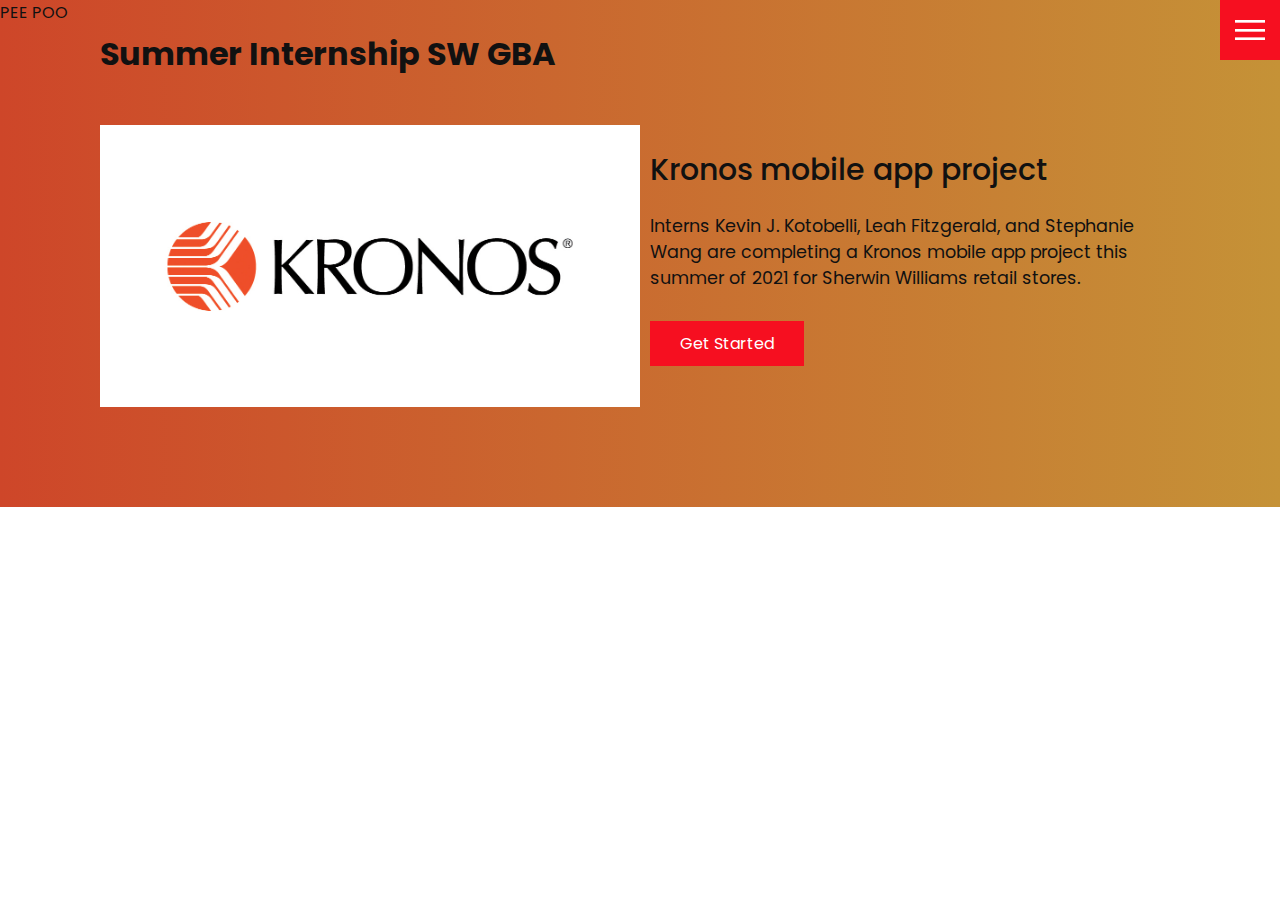
==== new site/index.html @ 08f7db60 "Update index.html" ====
<!DOCTYPE html>
<html lang="en">
  <head>
    <meta charset="UTF-8" />
    <meta http-equiv="X-UA-Compatible" content="IE=edge" />
    <meta name="viewport" content="width=device-width, initial-scale=1.0" />
    <link rel="stylesheet" href="css/style.css" />
	<div class="demo">PEE POO
    <title>Summer Internship</title>
  </head>
  <body>
    <header>
      <div class="logo">Summer Internship SW GBA</div>
      <div class="toggle"></div>
      <div class="navigation">
        <ul>
          <li><a href="index.html">Home</a></li>
          <li><a href="services.html">Services</a></li>
          <li><a href="work.html">Work</a></li>
          <li><a href="contact.html">Contact</a></li>
        </ul>
        <div class="social-bar">
          <ul>
            <li>
              <a href="https://facebook.com">
                <img src="images/facebook.png" target="_blank" alt="" />
              </a>
            </li>
            <li>
              <a href="https://twitter.com">
                <img src="images/twitter.png" target="_blank" alt="" />
              </a>
            </li>
            <li>
              <a href="https://instagram.com">
                <img src="images/instagram.png" target="_blank" alt="" />
              </a>
            </li>
          </ul>
          <a href="mailto:you@email.com" class="email-icon">
            <img src="images/email.png" alt="" />
          </a>
        </div>
      </div>
    </header>

    <section class="home">
	
      <img src="images/kronos.jpg" class="kronos" alt="" />
      <div class="home-content">
        <h1>
          Kronos mobile app project
        </h1>
        <p>
          Interns Kevin J. Kotobelli, Leah Fitzgerald, and Stephanie Wang are completing a Kronos mobile app project this summer of 2021 for Sherwin Williams retail stores. 
        </p>
        <a href="work.html" class="btn">Get Started</a>
      </div>

</div>
</div>

    </section>

    <script src="js/script.js"></script>
  </body>
</html>
---- new site/css/style.css ----
@import url('https://fonts.googleapis.com/css?family=Poppins:200,300,400,500,600,700,800,900&display=swap');

:root {
  --primary-color: #f60f20;
  --secondary-color: #1b206e;
}




/* BASE STYLES */


* {
  box-sizing: border-box;
  margin: 0;
  padding: 0;
}

/* Clearfix (clear floats) */
.row::after {
  content: "";
  clear: both;
  display: table;
  float: inherit;
  width:  100px;
  object-fit: cover;
}

.column {
  float: left;
  width: 10%;
  padding: 5px;
}

html,
body {
  font-family: 'Poppins', sans-serif;
  color: #111;
}

h1 {
  font-size: 30px;
  font-weight: 500;
}

p {
  margin: 20px 0 10px;
  font-size: 1.1rem;
}

section {
  display: flex;
  flex-direction: column;
  align-items: center;
  padding: 100px;
}

section.home {
  flex-direction: row;
  margin-top: 0;
}

.demo {
	background: #CE4629;
	background: -moz-linear-gradient(left, #CE4629 0%, #C59237 100%);
	background: -webkit-linear-gradient(left, #CE4629 0%, #C59237 100%);
	background: linear-gradient(to right, #CE4629 0%, #C59237 100%);
}

/* BUTTON */
.btn {
  cursor: pointer;
  display: inline-block;
  background: var(--primary-color);
  color: #fff;
  text-decoration: none;
  padding: 10px 30px;
  margin: 20px 0;
  border: 0;
}

.btn:hover {
  transform: scale(0.98);
}

.logo {
  position: absolute;
  top: 30px;
  left: 100px;
  font-size: 2rem;
  font-weight: 700;
  z-index: 20;
}

/* TOGGLE */
.toggle {
  position: fixed;
  top: 0;
  right: 0;
  width: 60px;
  height: 60px;
  background: var(--primary-color) url(../images/menu.png);
  background-size: 30px;
  background-position: center;
  background-repeat: no-repeat;
  z-index: 20;
  cursor: pointer;
}

.toggle.active {
  background: var(--primary-color) url(../images/close.png);
  background-size: 25px;
  background-position: center;
  background-repeat: no-repeat;
}

/* NAVIGATION */
.navigation {
  position: fixed;
  top: 0;
  left: 100%;
  width: 100%;
  height: 100%;
  background-color: #fff;
  z-index: 15;
  display: flex;
  justify-content: center;
  align-items: center;
}

.navigation.active {
  left: 0;
}

.navigation ul {
  position: relative;
}

.navigation ul li {
  position: relative;
  list-style: none;
  text-align: center;
}

.navigation ul li a {
  font-size: 2.2rem;
  color: #111;
  text-decoration: none;
  font-weight: 300;
}

.navigation ul li a:hover {
  color: var(--primary-color);
}

.navigation .social-bar {
  position: absolute;
  top: 0;
  left: 0;
  width: 60px;
  height: 100%;
  display: flex;
  justify-content: center;
  align-items: center;
}

.navigation .social-bar a {
  display: inline-block;
  transform: scale(0.5);
}

.navigation .email-icon {
  position: absolute;
  bottom: 20px;
  transform: scale(0.5);
}

/* HOMEPAGE */
.home-content {
  position: relative;
  z-index: 10;
  max-width: 600px;
}

.kronos {
  display: block;
  margin-right: 10px;
  width: 50%;
}


/* SERVICES PAGE */
.services {
  margin-top: 40px;
  display: grid;
  grid-template-columns: repeat(3, 1fr);
  gap: 40px;
  text-align: center;
}

.services .service {
  padding: 30px;
}

.services .service:hover {
  box-shadow: 0 10px 30px rgba(0, 0, 0, 0.1);
}

.services .service h2 {
  font-size: 24px;
  font-weight: 500;
  margin-top: 20px;
  color: var(--secondary-color);
}

.services .service .icon img {
  max-width: 100px;
}

/* WORK PAGE */
.portfolio {
  display: flex;
  flex-wrap: wrap;
  justify-content: center;
  margin-top: 20px;
}

.portfolio .item {
  position: relative;
  width: 300px;
  height: 300px;
  margin: 5px;
}

.portfolio .item img {
  width: 100%;
  height: 100%;
}

.portfolio .item .action {
  position: absolute;
  top: 0;
  left: 0;
  width: 100%;
  height: 100%;
  background: rgba(0, 0, 0, 0.8);
  display: flex;
  justify-content: center;
  align-items: center;
  opacity: 0;
  transition: 0.5s;
}

.portfolio .item:hover .action {
  opacity: 1;
}

.portfolio .item .action a {
  display: inline-block;
  color: #fff;
  text-decoration: none;
  border: 1px solid #fff;
  padding: 5px 15px;
}

/* CONTACT */
.contact {
  position: relative;
  width: 100%;
  margin-top: 50px;
  display: flex;
  justify-content: space-between;
  align-items: flex-start;
}

.contact-form {
  position: relative;
  background: #f9f9f9;
  width: calc(100% - 400px);
  padding: 60px 40px 20px;
}

.contact-form form {
  width: 100%;
}

.contact-form .row {
  width: 100%;
  display: flex;
}

.contact-form .input50 {
  width: 50%;
  margin: 0 10px;
}

.contact-form .input100 {
  width: 100%;
  margin: 0 10px;
}

.contact-form .row input,
.contact-form .row textarea {
  position: relative;
  border: 1px solid rgba(0, 0, 0, 0.2);
  color: #111;
  background: transparent;
  width: 100%;
  padding: 10px;
  outline: none;
  font-size: 16px;
  font-weight: 300;
  margin: 10px 0;
  resize: none;
}

.contact-form .row textarea {
  height: 150px;
}

.contact-form .row input[type='submit'] {
  background-color: var(--secondary-color);
  color: #fff;
  margin: 0;
  text-transform: uppercase;
  letter-spacing: 2px;
  font-weight: 300;
  border: 0;
  cursor: pointer;
}

.contact-info {
  width: 350px;
  background: #f9f9f9;
  padding: 60px 40px 20px;
}

.contact-info .info-box {
  display: flex;
  align-items: flex-start;
  margin-bottom: 40px;
}

.contact-info .info-box .contact-icon {
  width: 20px;
  margin-right: 40px;
}

.contact-info .info-box .details h4 {
  color: var(--secondary-color);
}

.contact-info .info-box .details p,
.contact-info .info-box .details a {
  color: #111;
}

* {
  box-sizing: border-box;
}



@media (max-width: 1068px) {
  .home-img {
    display: none;
  }

  .logo {
    top: 10px;
    left: 40px;
    font-size: 1.5rem;
  }

  section {
    padding: 100px 40px;
  }

  .navigation ul li a {
    font-size: 2rem;
  }

  .services {
    grid-template-columns: repeat(2, 1fr);
  }

  .contact {
    flex-direction: column;
  }

  .contact-form {
    width: 100%;
    padding: 30px 30px 20px;
  }

  .contact-form .row {
    flex-direction: column;
  }

  .contact-form .input50,
  .contact-form .input100 {
    width: 100%;
    margin: 0;
  }

  .contact-info {
    width: 100%;
    margin-top: 20px;
    padding: 30px 30px 20px;
  }
}

@media (max-width: 768px) {
  .services {
    grid-template-columns: 1fr;
  }

  .services .service {
    box-shadow: 0 10px 30px rgba(0, 0, 0, 0.1);
  }
}
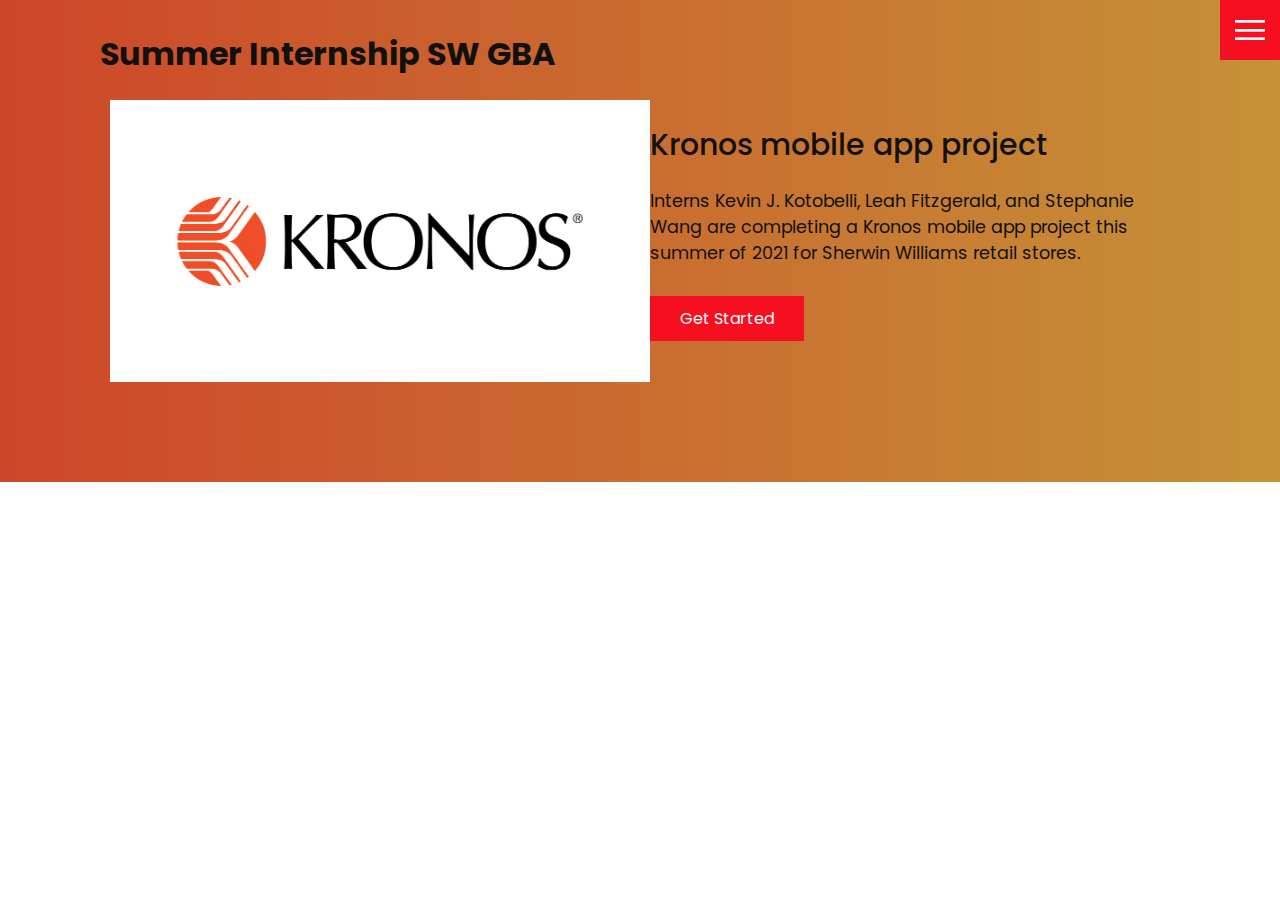
==== commit 23d77c5c: "Update index.html" ====
--- a/new site/index.html
+++ b/new site/index.html
@@ -5,7 +5,7 @@
     <meta http-equiv="X-UA-Compatible" content="IE=edge" />
     <meta name="viewport" content="width=device-width, initial-scale=1.0" />
     <link rel="stylesheet" href="css/style.css" />
-	<div class="demo">PEE POO
+	<div class="demo">
     <title>Summer Internship</title>
   </head>
   <body>
@@ -56,12 +56,9 @@
         </p>
         <a href="work.html" class="btn">Get Started</a>
       </div>
-
 </div>
-</div>
-
     </section>
-
     <script src="js/script.js"></script>
   </body>
+ </div>
 </html>
--- a/new site/css/style.css
+++ b/new site/css/style.css
@@ -185,7 +185,7 @@
 
 .kronos {
   display: block;
-  margin-right: 10px;
+  margin-left: 10px;
   width: 50%;
 }
 
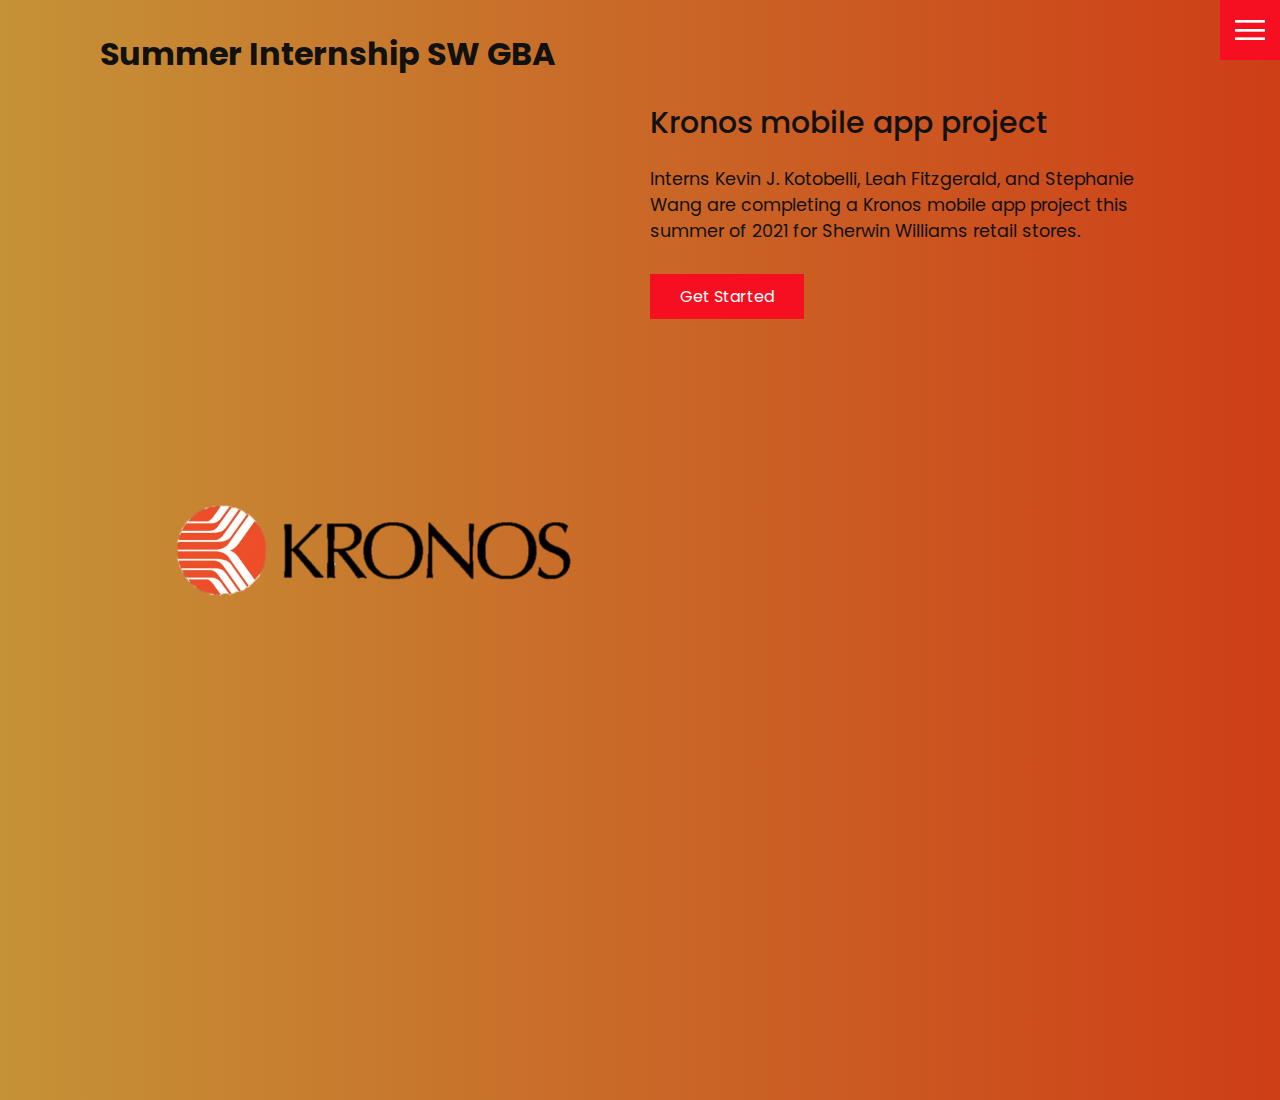
==== commit 4ef7f45c: "s" ====
--- a/new site/index.html
+++ b/new site/index.html
@@ -46,7 +46,7 @@
 
     <section class="home">
 	
-      <img src="images/kronos.jpg" class="kronos" alt="" />
+      <img src="images/kronos.png" class="kronos" alt="" />
       <div class="home-content">
         <h1>
           Kronos mobile app project
@@ -57,8 +57,8 @@
         <a href="work.html" class="btn">Get Started</a>
       </div>
 </div>
-    </section>
     <script src="js/script.js"></script>
   </body>
  </div>
+</section>
 </html>
--- a/new site/css/style.css
+++ b/new site/css/style.css
@@ -22,8 +22,9 @@
   content: "";
   clear: both;
   display: table;
-  float: inherit;
+  float: left;
   width:  100px;
+  height: 100px;
   object-fit: cover;
 }
 
@@ -33,6 +34,13 @@
   padding: 5px;
 }
 
+.demo {
+	background: #C59237;
+	background: -moz-linear-gradient(left, #C59237 0%, #CE3E17 100%);
+	background: -webkit-linear-gradient(left, #C59237 0%, #CE3E17 100%);
+	background: linear-gradient(to right, #C59237 0%, #CE3E17 100%);
+}
+
 html,
 body {
   font-family: 'Poppins', sans-serif;
@@ -59,14 +67,9 @@
 section.home {
   flex-direction: row;
   margin-top: 0;
-}
-
-.demo {
-	background: #CE4629;
-	background: -moz-linear-gradient(left, #CE4629 0%, #C59237 100%);
-	background: -webkit-linear-gradient(left, #CE4629 0%, #C59237 100%);
-	background: linear-gradient(to right, #CE4629 0%, #C59237 100%);
-}
+  min-height: 100vh
+}
+
 
 /* BUTTON */
 .btn {
@@ -181,6 +184,7 @@
   position: relative;
   z-index: 10;
   max-width: 600px;
+  min-height: 100vh
 }
 
 .kronos {
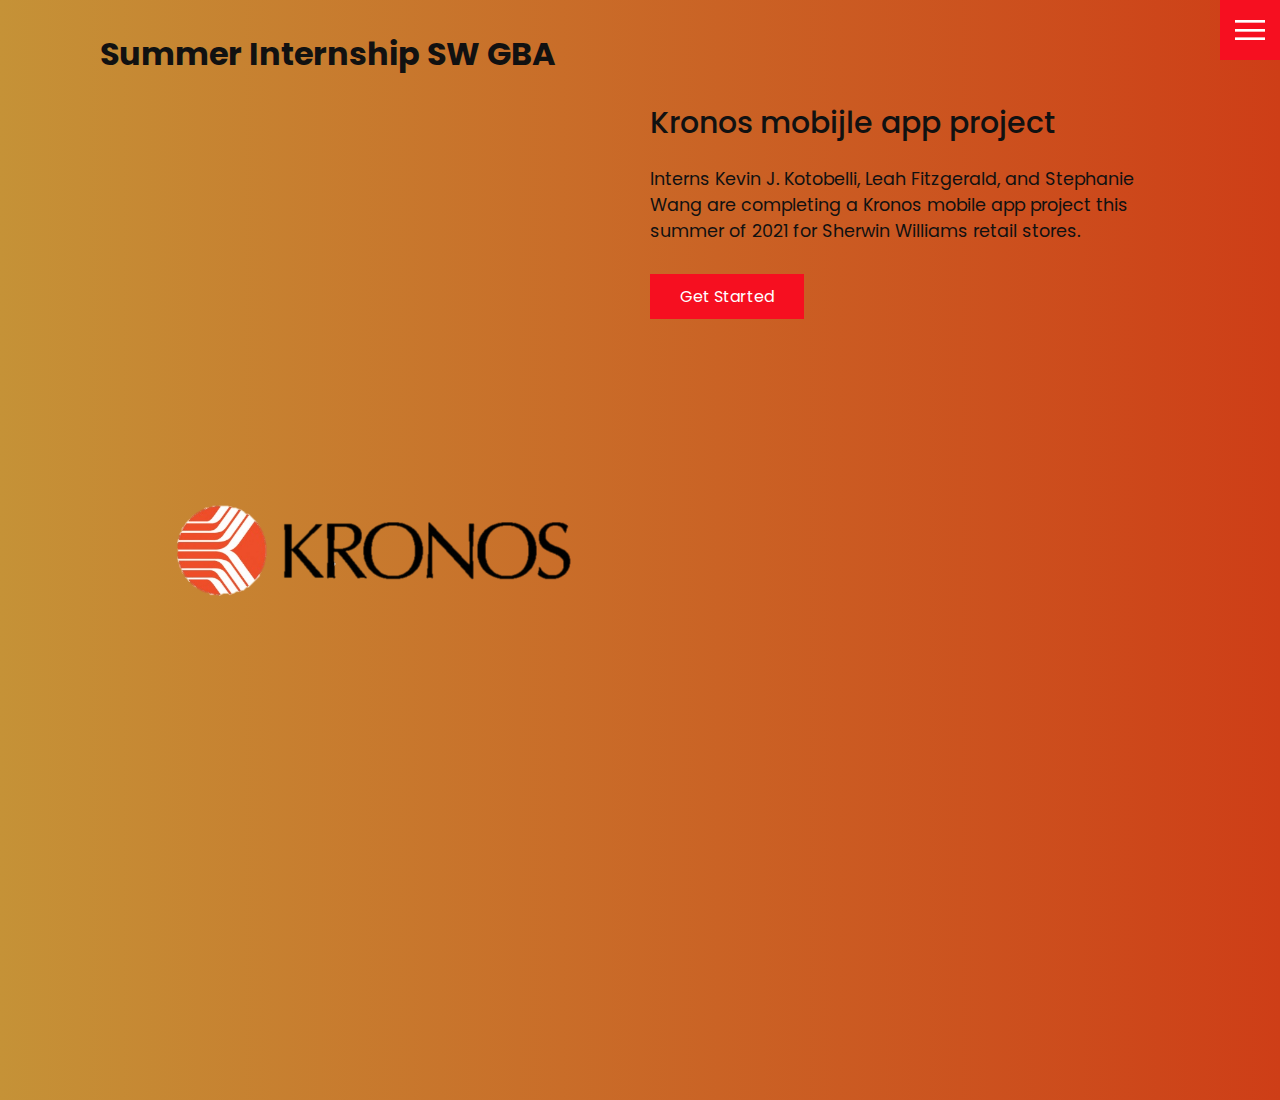
==== commit 19b763d5: "Update index.html" ====
--- a/new site/index.html
+++ b/new site/index.html
@@ -49,7 +49,7 @@
       <img src="images/kronos.png" class="kronos" alt="" />
       <div class="home-content">
         <h1>
-          Kronos mobile app project
+          Kronos mobijle app project
         </h1>
         <p>
           Interns Kevin J. Kotobelli, Leah Fitzgerald, and Stephanie Wang are completing a Kronos mobile app project this summer of 2021 for Sherwin Williams retail stores. 
--- a/new site/css/style.css
+++ b/new site/css/style.css
@@ -188,7 +188,7 @@
 }
 
 .kronos {
-  display: block;
+  display: absolute;
   margin-left: 10px;
   width: 50%;
 }
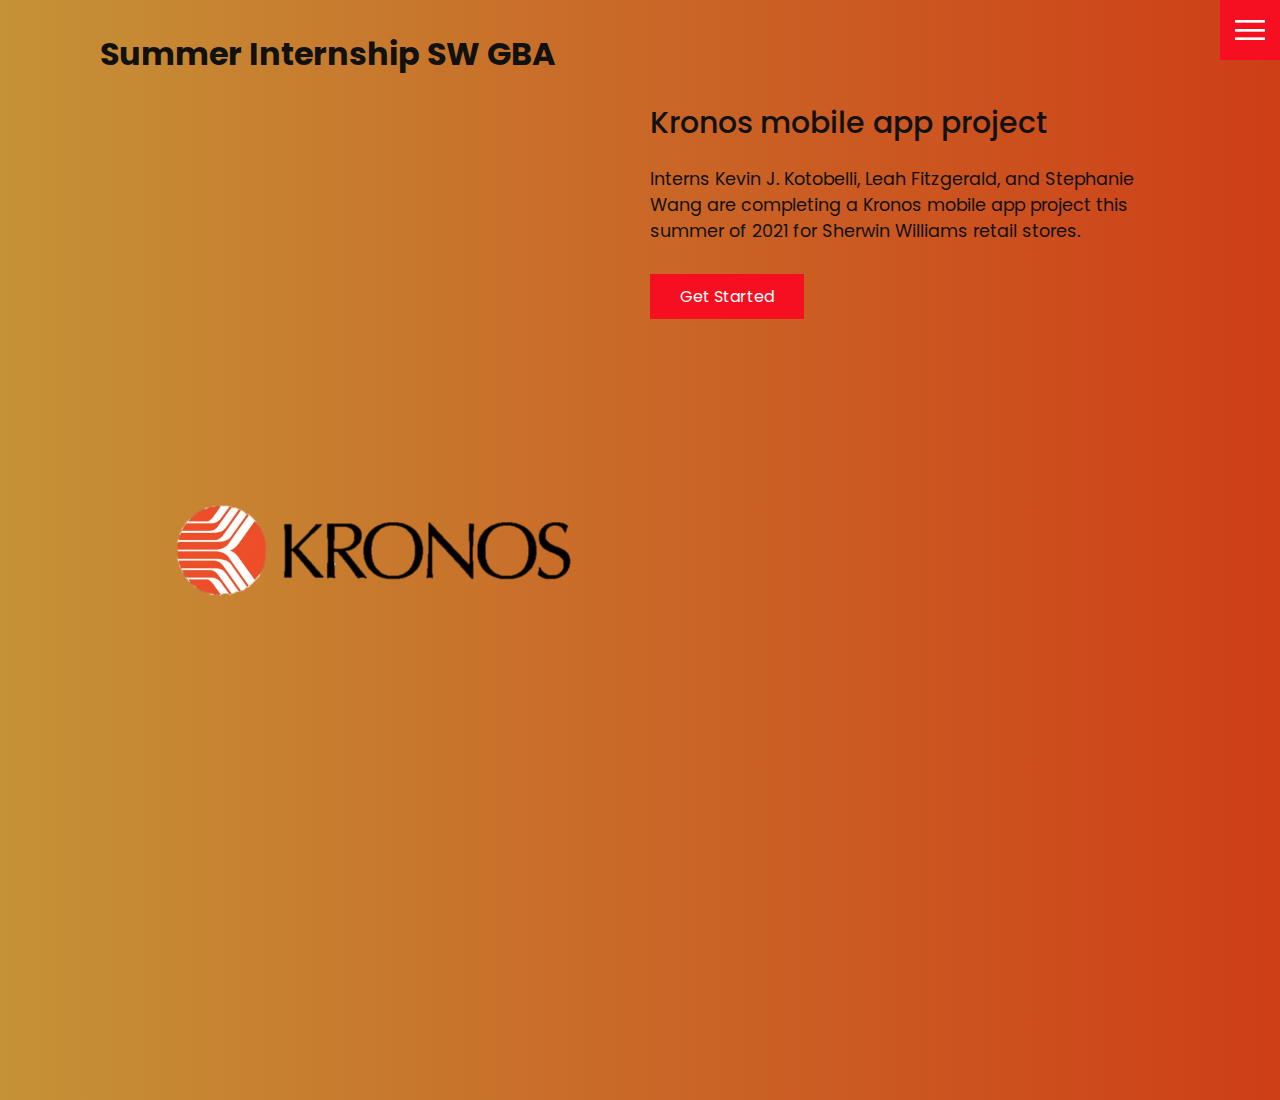
==== commit bc3e8aab: "Update index.html" ====
--- a/new site/index.html
+++ b/new site/index.html
@@ -49,7 +49,7 @@
       <img src="images/kronos.png" class="kronos" alt="" />
       <div class="home-content">
         <h1>
-          Kronos mobijle app project
+          Kronos mobile app project
         </h1>
         <p>
           Interns Kevin J. Kotobelli, Leah Fitzgerald, and Stephanie Wang are completing a Kronos mobile app project this summer of 2021 for Sherwin Williams retail stores. 
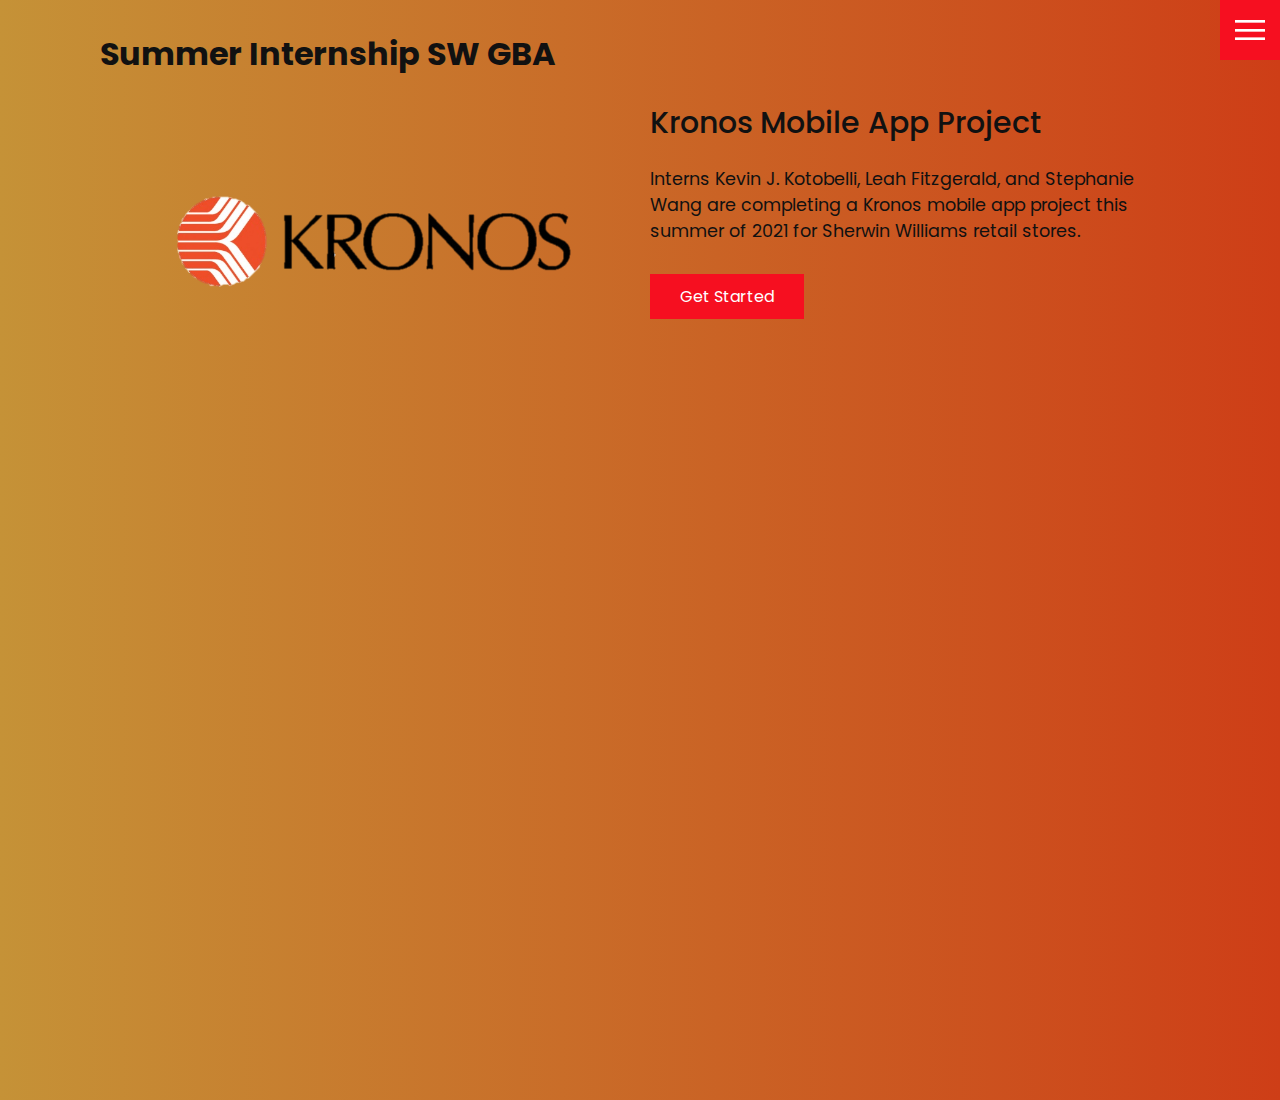
==== commit df5c834e: "Update index.html" ====
--- a/new site/index.html
+++ b/new site/index.html
@@ -49,7 +49,7 @@
       <img src="images/kronos.png" class="kronos" alt="" />
       <div class="home-content">
         <h1>
-          Kronos mobile app project
+          Kronos Mobile App Project
         </h1>
         <p>
           Interns Kevin J. Kotobelli, Leah Fitzgerald, and Stephanie Wang are completing a Kronos mobile app project this summer of 2021 for Sherwin Williams retail stores. 
--- a/new site/css/style.css
+++ b/new site/css/style.css
@@ -19,7 +19,6 @@
 
 /* Clearfix (clear floats) */
 .row::after {
-  content: "";
   clear: both;
   display: table;
   float: left;
@@ -60,7 +59,6 @@
 section {
   display: flex;
   flex-direction: column;
-  align-items: center;
   padding: 100px;
 }
 
@@ -191,6 +189,7 @@
   display: absolute;
   margin-left: 10px;
   width: 50%;
+  height: 100%;
 }
 
 
